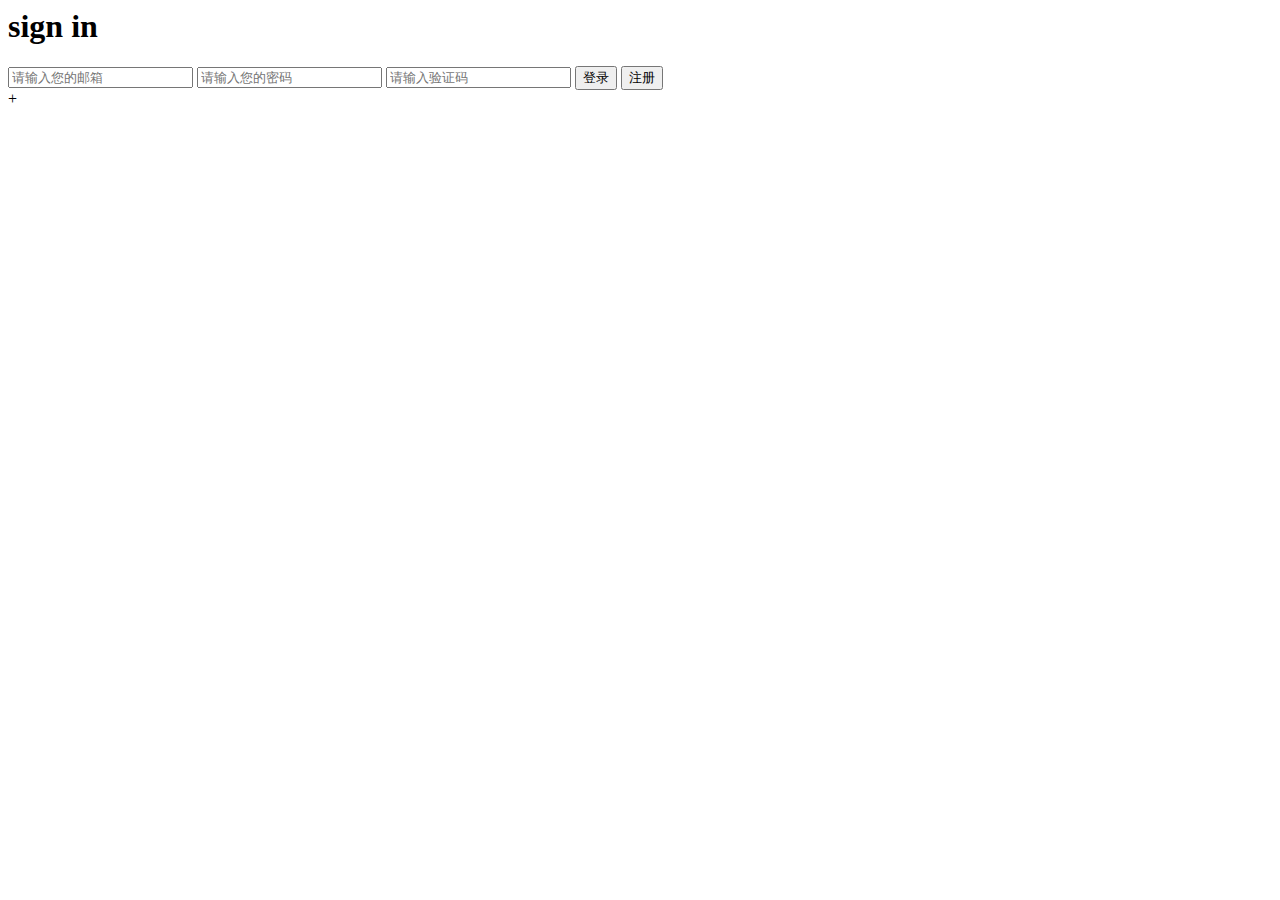
==== templates/sign in.html @ 7462c336 "demo" ====
﻿<html>
<!DOCTYPE html>
<html lang="en" class="no-js">

    <head>

        <meta charset="utf-8">
        <title>EditableCloud</title>
        <meta name="viewport" content="width=device-width, initial-scale=1.0">
        <meta name="description" content="">
        <meta name="author" content="">

        <!-- CSS -->
        <link rel="stylesheet" href="assets/css/reset.css">
        <link rel="stylesheet" href="assets/css/supersized.css">
        <link rel="stylesheet" href="assets/css/style.css">
		<script src="static/js/jquery-1.8.2.min.js" ></script>
        <script src="assets/js/supersized.3.2.7.min.js" ></script>
        <script src="assets/js/supersized-init.js" ></script>
        <script src="assets/js/scripts.js" ></script>


        <!-- HTML5 shim, for IE6-8 support of HTML5 elements -->
        <!--[if lt IE 9]>
            <script src="assets/js/html5.js"></script>
        <![endif]-->

    </head>

    <body>

        <div class="page-container">
            <h1>sign in</h1>
            <form action="welcome/index.html" method="post">
                <input type="text" name="username" class="username" placeholder="请输入您的邮箱">
                <input type="password" name="password" class="password" placeholder="请输入您的密码">
                <input type="Captcha" class="Captcha" name="Captcha" placeholder="请输入验证码">
                <button type="button" onclick="submit();" class="submit_button">登录</button>
				<button type="submit" class="submit_button">注册</button>
                <div class="error"><span>+</span></div>
            </form>          
        </div>	
    </body>
</html>
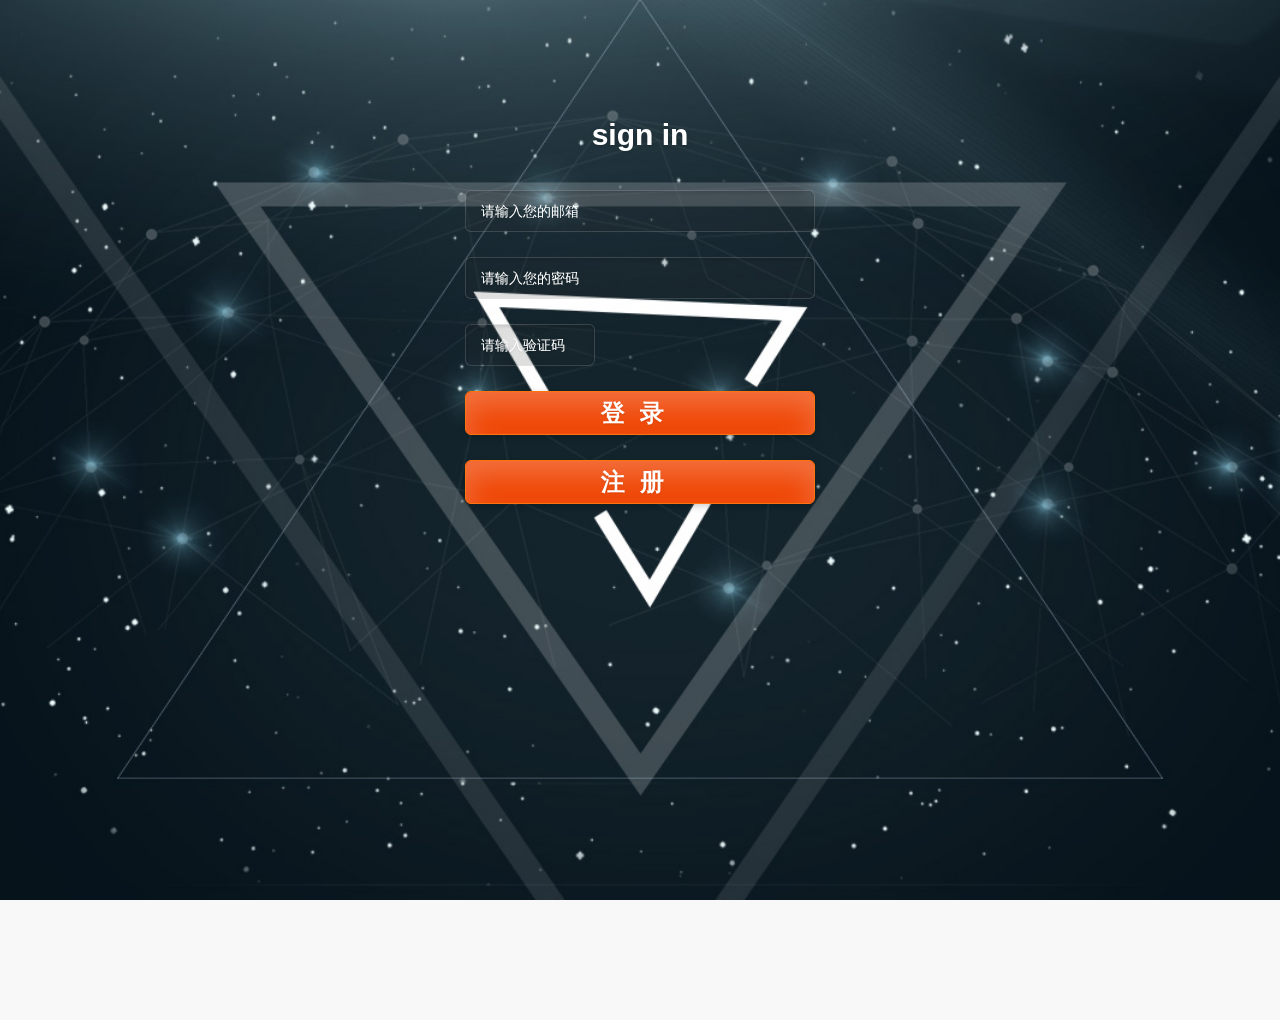
==== commit 8e32c44c: "更改js，css，img路径" ====
--- a/templates/sign in.html
+++ b/templates/sign in.html
@@ -11,13 +11,13 @@
         <meta name="author" content="">
 
         <!-- CSS -->
-        <link rel="stylesheet" href="assets/css/reset.css">
-        <link rel="stylesheet" href="assets/css/supersized.css">
-        <link rel="stylesheet" href="assets/css/style.css">
-		<script src="static/js/jquery-1.8.2.min.js" ></script>
-        <script src="assets/js/supersized.3.2.7.min.js" ></script>
-        <script src="assets/js/supersized-init.js" ></script>
-        <script src="assets/js/scripts.js" ></script>
+        <link rel="stylesheet" href="../static/css/reset.css">
+        <link rel="stylesheet" href="../static/css/supersized.css">
+        <link rel="stylesheet" href="../static/css/style.css">
+		<script src="../static/js/jquery-1.8.2.min.js" ></script>
+        <script src="../static/js/supersized.3.2.7.min.js" ></script>
+        <script src="../static/js/supersized-init.js" ></script>
+        <script src="../static/js/scripts.js" ></script>
 
 
         <!-- HTML5 shim, for IE6-8 support of HTML5 elements -->
--- a/static/css/supersized.css
+++ b/static/css/supersized.css
@@ -0,0 +1,32 @@
+/*
+
+	Supersized - Fullscreen Slideshow jQuery Plugin
+	Version : 3.2.7
+	Site	: www.buildinternet.com/project/supersized
+	
+	Author	: Sam Dunn
+	Company : One Mighty Roar (www.onemightyroar.com)
+	License : MIT License / GPL License
+	
+*/
+
+* { margin:0; padding:0; }
+body { background:#111; height:100%; }
+	img { border:none; }
+	
+	#supersized-loader { position:absolute; top:50%; left:50%; z-index:0; width:60px; height:60px; margin:-30px 0 0 -30px; text-indent:-999em; background:url(../img/progress.gif) no-repeat center center;}
+	
+	#supersized {  display:block; position:fixed; left:0; top:0; overflow:hidden; z-index:-999; height:100%; width:100%; }
+	#supersized img { width:auto; height:auto; position:relative; display:none; outline:none; border:none; }
+	#supersized.speed img { -ms-interpolation-mode:nearest-neighbor; image-rendering: -moz-crisp-edges; }	/*Speed*/
+	#supersized.quality img { -ms-interpolation-mode:bicubic; image-rendering: optimizeQuality; }			/*Quality*/
+		
+	#supersized li { display:block; list-style:none; z-index:-30; position:fixed; overflow:hidden; top:0; left:0; width:100%; height:100%; background:#111; }
+	#supersized a { width:100%; height:100%; display:block; }
+	#supersized li.prevslide { z-index:-20; }
+	#supersized li.activeslide { z-index:-10; }
+	#supersized li.image-loading { background:#111 url(../img/progress.gif) no-repeat center center; width:100%; height:100%; }
+	#supersized li.image-loading img{ visibility:hidden; }
+	#supersized li.prevslide img, #supersized li.activeslide img{ display:inline; }
+    #supersized img { max-width: none !important }
+
--- a/static/css/style.css
+++ b/static/css/style.css
@@ -0,0 +1,171 @@
+﻿/*
+ *
+ * Template Name: Fullscreen Login
+ * Description: Login Template with Fullscreen Background Slideshow
+ * Author: Anli Zaimi
+ * Author URI: http://azmind.com
+ *
+ */
+
+
+body {
+    background: #f8f8f8;
+    text-align: center;
+    color: #fff;
+	font-family:Microsoft YaHei,Segoe UI,Tahoma,Arial,Verdana,sans-serif;
+}
+
+.page-container {
+	width:350px;
+	height:auto;
+    margin: 120px auto 0 auto;
+}
+
+h1 {
+    font-size: 30px;
+    font-weight: 700;
+    text-shadow: 0 1px 4px rgba(0,0,0,.2);
+}
+
+form {
+    position: relative;
+    width: 350px;
+    margin: 15px auto 0 auto;
+    text-align: center;
+}
+
+input {
+    width: 270px;
+    height: 42px;
+    margin-top: 25px;
+    padding: 0 15px;
+    background: #2d2d2d; /* browsers that don't support rgba */
+    background: rgba(45,45,45,.15);
+    -moz-border-radius: 6px;
+    -webkit-border-radius: 6px;
+    border-radius: 6px;
+    border: 1px solid #3d3d3d; /* browsers that don't support rgba */
+    border: 1px solid rgba(255,255,255,.15);
+    -moz-box-shadow: 0 2px 3px 0 rgba(0,0,0,.1) inset;
+    -webkit-box-shadow: 0 2px 3px 0 rgba(0,0,0,.1) inset;
+    box-shadow: 0 2px 3px 0 rgba(0,0,0,.1) inset;
+    font-family: 'PT Sans', Helvetica, Arial, sans-serif;
+    font-size: 14px;
+    color: #fff;
+    text-shadow: 0 1px 2px rgba(0,0,0,.1);
+    -o-transition: all .2s;
+    -moz-transition: all .2s;
+    -webkit-transition: all .2s;
+    -ms-transition: all .2s;
+}
+
+input:-moz-placeholder { color: #fff; }
+input:-ms-input-placeholder { color: #fff; }
+input::-webkit-input-placeholder { color: #fff; }
+
+input:focus {
+    outline: none;
+    -moz-box-shadow:
+        0 2px 3px 0 rgba(0,0,0,.1) inset,
+        0 2px 7px 0 rgba(0,0,0,.2);
+    -webkit-box-shadow:
+        0 2px 3px 0 rgba(0,0,0,.1) inset,
+        0 2px 7px 0 rgba(0,0,0,.2);
+    box-shadow:
+        0 2px 3px 0 rgba(0,0,0,.1) inset,
+        0 2px 7px 0 rgba(0,0,0,.2);
+}
+
+button {
+    cursor: pointer;
+    width: 300px;
+    height: 44px;
+    margin-top: 25px;
+    padding: 0;
+    background: #ef4300;
+    -moz-border-radius: 6px;
+    -webkit-border-radius: 6px;
+    border-radius: 6px;
+    border: 1px solid #ff730e;
+    -moz-box-shadow:
+        0 15px 30px 0 rgba(255,255,255,.25) inset,
+        0 2px 7px 0 rgba(0,0,0,.2);
+    -webkit-box-shadow:
+        0 15px 30px 0 rgba(255,255,255,.25) inset,
+        0 2px 7px 0 rgba(0,0,0,.2);
+    box-shadow:
+        0 15px 30px 0 rgba(255,255,255,.25) inset,
+        0 2px 7px 0 rgba(0,0,0,.2);
+    font-family: 'PT Sans', Helvetica, Arial, sans-serif;
+    font-size: 14px;
+    font-weight: 700;
+    color: #fff;
+    text-shadow: 0 1px 2px rgba(0,0,0,.1);
+    -o-transition: all .2s;
+    -moz-transition: all .2s;
+    -webkit-transition: all .2s;
+    -ms-transition: all .2s;
+}
+
+button:hover {
+    -moz-box-shadow:
+        0 15px 30px 0 rgba(255,255,255,.15) inset,
+        0 2px 7px 0 rgba(0,0,0,.2);
+    -webkit-box-shadow:
+        0 15px 30px 0 rgba(255,255,255,.15) inset,
+        0 2px 7px 0 rgba(0,0,0,.2);
+    box-shadow:
+        0 15px 30px 0 rgba(255,255,255,.15) inset,
+        0 2px 7px 0 rgba(0,0,0,.2);
+}
+
+button:active {
+    -moz-box-shadow:
+        0 15px 30px 0 rgba(255,255,255,.15) inset,
+        0 2px 7px 0 rgba(0,0,0,.2);
+    -webkit-box-shadow:
+        0 15px 30px 0 rgba(255,255,255,.15) inset,
+        0 2px 7px 0 rgba(0,0,0,.2);
+    box-shadow:        
+        0 5px 8px 0 rgba(0,0,0,.1) inset,
+        0 1px 4px 0 rgba(0,0,0,.1);
+
+    border: 0px solid #ef4300;
+}
+
+.error {
+    display: none;
+    position: absolute;
+    top: 27px;
+    right: -55px;
+    width: 40px;
+    height: 40px;
+    background: #2d2d2d; /* browsers that don't support rgba */
+    background: rgba(45,45,45,.25);
+    -moz-border-radius: 8px;
+    -webkit-border-radius: 8px;
+    border-radius: 8px;
+}
+
+.error span {
+    display: inline-block;
+    margin-left: 2px;
+    font-size: 40px;
+    font-weight: 700;
+    line-height: 40px;
+    text-shadow: 0 1px 2px rgba(0,0,0,.1);
+    -o-transform: rotate(45deg);
+    -moz-transform: rotate(45deg);
+    -webkit-transform: rotate(45deg);
+    -ms-transform: rotate(45deg);
+
+}
+
+
+/*－－－增加部份的CSS－－－*/
+form,input,button{font-family:Microsoft YaHei,Segoe UI,Tahoma,Arial,Verdana,sans-serif; text-decoration:none; width:100%;}
+button.submit_button{ font-size:24px; letter-spacing:15px;}
+input.Captcha{ width:130px; float:left;}
+
+
+
